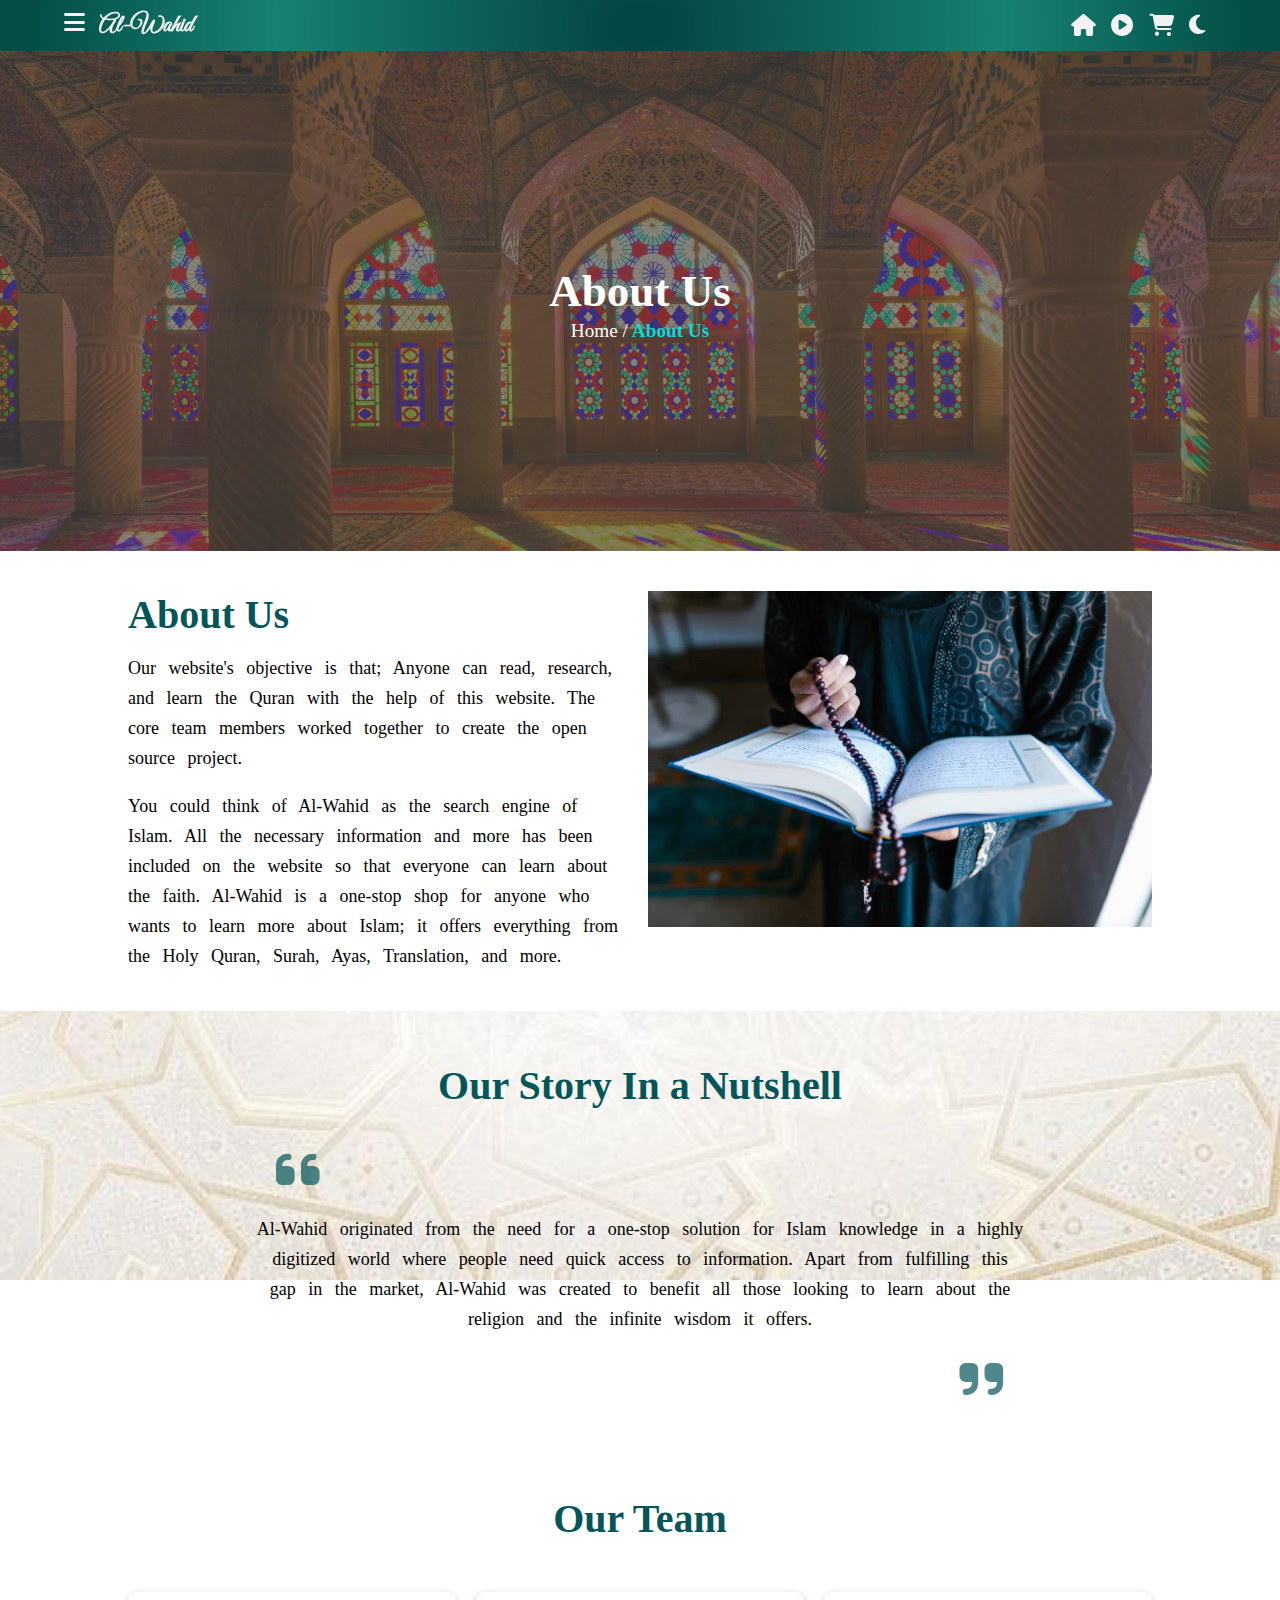
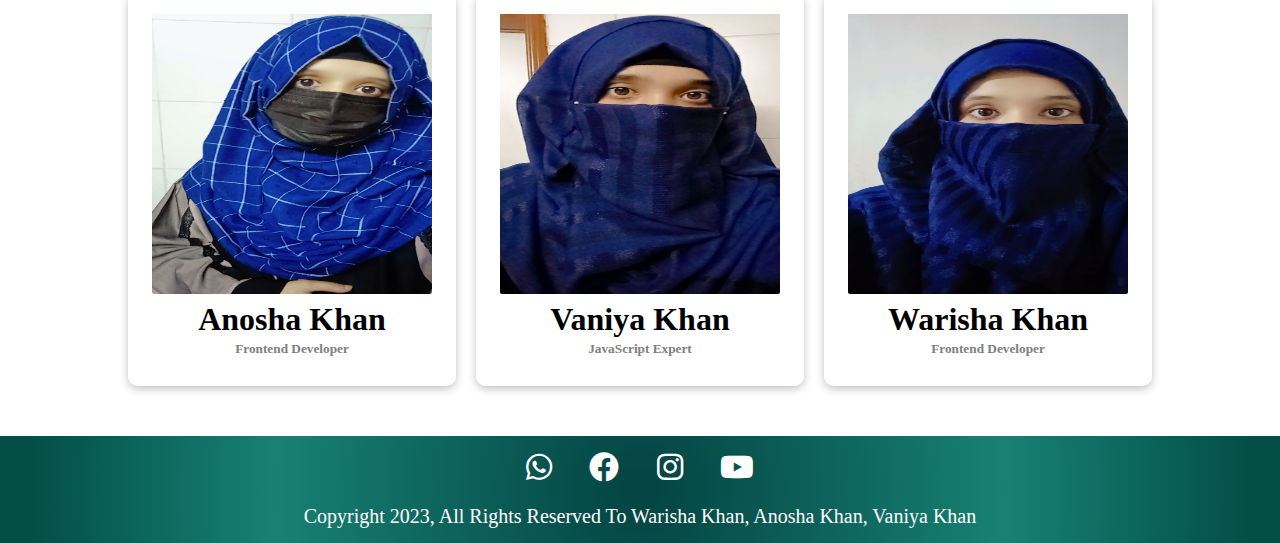
==== about.html @ 717a0ed1 "first commit" ====
<!DOCTYPE html>
<html lang="en">

<head>
    <meta charset="UTF-8">
    <meta name="viewport" content="width=device-width, initial-scale=1.0">
    <title>Al-Wahid/About us</title>
    <link rel="stylesheet" href="about.css">
    <link rel="shortcut icon" href="./img/al_wahid-removebg-preview.png" type="image/x-icon">
    <link rel="stylesheet" href="style.css">
    <link rel="stylesheet" href="./icons/all.min.css">
    <link rel="stylesheet" href="./icons/fontawesome.min.css">
    <link rel="preconnect" href="https://fonts.googleapis.com">
    <link rel="preconnect" href="https://fonts.gstatic.com" crossorigin>
    <link href="https://fonts.googleapis.com/css2?family=Great+Vibes&display=swap" rel="stylesheet">
    <script src="https://code.jquery.com/jquery-3.7.0.min.js"
        integrity="sha256-2Pmvv0kuTBOenSvLm6bvfBSSHrUJ+3A7x6P5Ebd07/g=" crossorigin="anonymous"></script>
    <style>
        /* body.night {
            background-color: #000;
            color: #fff;
        }

        .fa-moon.moonactive {
            color: rgb(5, 2, 2);
        } */
        body {
    background-color: white;
    color: black;
}

/* Dark Theme */
.dark-theme {
    background-color: black;
    color: white;
}
    </style>
</head>

<body>
    <header>
        <div class="title">

            <h2><i class="fa-solid fa-bars"></i><a href="index.html"> Al-Wahid</a></h2>
        </div>
        <div class="headicon">
            <a href="index.html"><i class="fa-solid fa-home"></i></a>
            <a href="audio.html"> <i class="fa-solid fa-circle-play"></i></a>
            <a href="shop.html"><i class="fa-solid fa-cart-shopping"></i></a>
            <!-- <i id="dark-change" class="fa-solid fa-moon moonbhai"></i> -->
            <i  id="themeButton" class="fa-solid fa-moon moonbhai"></i>
        </div>
    </header>
    <nav class="menu">
        <ul>

            <li><a href="index.html">home</a></li>
            <li><a href="history.html">history</a></li>
            <li><a href="Quran.html">surah</a></li>
            <li><a href="audio.html">audio</a></li>
            <li><a href="duas.html">Duas</a></li>
            <li><a href="shop.html">Shop</a></li>
            <li><a href="about.html">about us</a></li>
        </ul>
    </nav>


    <section class="about-hero">
        <div class="about-div">
            <a href="">
                <h1>About Us</h1>
            </a>
            <a href="index.html"> <span>Home /</span> </a>
            <a href=""> <span class="about-clr">About Us</span></a>
        </div>
    </section>

    <sectin class="sec2">
        <div class="about-text">
            <h1>About Us</h1>
            <p>Our website's objective is that; Anyone can read, research, and learn the Quran with the help of this
                website. The core team members worked together to create the open source project.</p>
            <br>
            <p>You could think of Al-Wahid as the search engine of Islam. All the necessary information and more has
                been included on the website so that everyone can learn about the faith. Al-Wahid is a one-stop shop for
                anyone who wants to learn more about Islam; it offers everything from the Holy Quran, Surah, Ayas,
                Translation, and more.</p>
        </div>
        <div class="about-img">
            <a href=""><img src="./img/resite.png" alt=""></a>
        </div>
    </sectin>
    <section class="sec3">

        <div class="audio-sec3">

            <h1>Our Story In a Nutshell</h1>
            <div class="abouticon-div">
                <i class="fa-solid fa-quote-left"></i>
            </div>
            <p>Al-Wahid originated from the need for a one-stop solution for Islam knowledge in a highly digitized world
                where people need quick access to information. Apart from fulfilling this gap in the market, Al-Wahid
                was
                created to benefit all those looking to learn about the religion and the infinite wisdom it offers.
            </p>
            <div class="abouticon-div2">
                <i class="fa-solid fa-quote-right"></i>
            </div>

        </div>

    </section>

    <section class="sec4">
        <h1 class="team">Our Team</h1>
        <div class="ak-div">

            <div class="text">
                <img src="./img/ak.jpg" alt="">
                <h1>Anosha Khan</h1>
                <h5>Frontend Developer</h5>
            </div>


            <div class="text">
                <img src="./img/vk.jpg" alt="">
                <h1>Vaniya Khan</h1>
                <h5>JavaScript Expert</h5>
            </div>

            <div class="text">
                <img src="./img/wk.jpg" alt="">
                <h1>Warisha Khan</h1>
                <h5>Frontend Developer</h5>
            </div>
        </div>
    </section>

    <footer>
        <div class="foot">
            <a href=""><i class="fa-brands fa-whatsapp"></i></a>
            <a href=""><i class="fa-brands fa-facebook"></i></a>
            <a href=""><i class="fa-brands fa-instagram"></i></a>
            <a href=""><i class="fa-brands fa-youtube"></i></a>
        </div>
        <div class="span">
            <a href="">Copyright 2023, All Rights Reserved To Warisha Khan, Anosha Khan, Vaniya Khan </a>
        </div>
    </footer>
    <script src="theme.js"></script>
    <script>
        $(document).ready(function () {
            $(".fa-bars").click(function () {
                $(".menu").slideToggle();
            });
        })



        var content = document.getElementsByTagName('body')[0];
        console.log(content);

        var darkmode = document.getElementById('dark-change');
        console.log(darkmode);
        let them = document.querySelector('.moonbhai');

        darkmode.addEventListener('click', function () {

            console.log(them);

            // body.classList.toggle('body');
            content.classList.toggle('night');
            // darkmode.classlist.toggle('active');


        })


        darkmode.addEventListener("click", () => {

            them.classList.toggle('moonactive');



        })

    </script>




</body>

</html>
---- style.css ----
* {
    margin: 0;
    padding: 0;
    box-sizing: border-box;
    text-decoration: none;

}

/* model popup */
.model-btn {
    width: 100%;
    padding: 10px 15px;
    background-color: rgb(184, 3, 3);
    color: white;
    cursor: pointer;
    font-weight: 600;
    text-transform: capitalize;
    outline: none;
    border: 2px solid rgb(184, 3, 3);

}

.submit-div input {
    padding: 10px 15px;
    color: rgb(184, 3, 3);
    background-color: white;
    cursor: pointer;
    font-size: large;
    font-weight: 600;
    text-transform: capitalize;
    outline: none;
    border: 2px solid rgb(184, 3, 3);
    width: 80%;
    margin: 0 10%;
    border-radius: 5px;
}

.submit-div input:hover {
    background-color: rgb(184, 3, 3);
    color: white;
}

.checkform [type=text],
input[type=email],
input[type=number] {

    width: 100%;
    margin-bottom: 5%;
    height: 40px;
    padding: 8px;
    border-radius: 2px;
    background-color: #f2f2f2;
    border: 1px solid #f2f2f2;
    outline: none;
    text-transform: capitalize;
}

table {
    width: 100%;
}

.checkform {
    color: #E8F5E9;
    background-color: rgba(14, 86, 78, 0.862);
    width: 30%;
    padding: 30px;
    position: fixed;
    left: 50%;
    top: -60%;
    transform: translate(-50%, -50%);
    transition: 1.5s;
    font-size: 18px;
}

.checkform span {
    position: absolute;
    right: 0;
    width: 30px;
    font-weight: bold;
    color: white;
    background-color: rgb(184, 3, 3);
    line-height: 30px;
    height: 30px;
    text-align: center;
    top: 0;
    cursor: pointer;
}

.showmodel {
    top: 58%;
}

.translation .fa-regular,.fa-play,.fa-book-open,.fa-ellipsis{
color: rgb(24, 153, 149) !important;
    
}
.info a{
    color: #929191 !important;
}
.translation {
    width: 70%;
    margin: 20px auto;
}

.translation1 {
    font-size: 20px;
    width: 70%;
    margin: auto;
    display: grid;
    grid-template-columns: 1fr 1fr;
}

.trans1 p {
    color: rgb(102, 102, 101);
    line-height: 40px;
}

.trans1 a {
    text-decoration: none;
    color: rgb(24, 153, 149);
}

.trans2 p {
    text-align: right;
}

.trans2 a {

    text-decoration: none;
    line-height: 40px;
}

.trans2 i {
    padding-right: 10px;
}

.play a {
    color: rgb(24, 153, 149) !important;
}

.arabi {
    margin-top: 20px;
    width: 100%;
    text-align: right;
    line-height: 35px;
}

.arabi a {
    color: black;
    font-size: larger;
    font-weight: bold;
}

.translation .fa-regular {
    color: black;
}

.arabi span {
    border: 1px solid black;
    padding: 3px 8px;
    border-radius: 50%;
}

.eng {

    display: grid;
    grid-template-columns: 0.5fr 2fr;
    text-align: left;
}

.sideslider .asideSurah {
    top: 15vh;
    height: 85vh;
    background-color: rgb(4, 86, 83);
    padding: 10px;
    text-align: center;
    overflow: scroll;
    width: 12%;
    position: fixed;
    left: -100%;
}

.asideSurah a {
    margin: 10px 0px;
    line-height: 40px;
    font-weight: bold;
    text-decoration: none;
    overflow: scroll;
    color: white;

}

.ham-btn i {
    padding: 0px 10px;

}

.ham-btn a {
    color: white;
    padding: 10px 0px;
    text-decoration: none;
}

.ham-btn {
    z-index: 202;
    padding: 8px 0px;
    position: fixed;
    width: 12%;
    background-color: rgb(4, 86, 83);
    outline: none;
    border: 2px solid rgb(4, 86, 83);
    font-size: large;
}

.image-div .white {
    display: none;
}

.night .image-div .white {
    display: inline-block;

}

.night .image-div .black {
    display: none;
}

/* end surah css */
.title {
    font-family: 'Great Vibes';
}

.title a {
    color: #f2f2f2;
}

.headicon {
    font-size: 22px;

}

.headicon .fa-solid,
.fa-regular {
    padding-right: 10px;
    color: #f2f2f2
}

.headicon .fa-regular {
    padding-right: 10px;
    color: #f2f2f2
}

.title .fa-solid {
    padding-right: 10px;
    color: #f2f2f2
}

.fa-solid,
.fa-regular:hover {
    cursor: pointer;
}

header {
    position: sticky;
    top: 0px;
    display: flex;
    flex-wrap: wrap;
    justify-content: space-between;
    align-items: center;
    padding: 10px 5%;
    z-index: 20202;
    background: radial-gradient(circle, rgba(4, 70, 68, 1) 3%, rgba(9, 121, 107, 0.9415966215587798) 57%, rgba(3, 79, 70, 1) 95%);
}

.menu a {
    text-decoration: none;
    text-transform: capitalize;
    font-size: larger;
    color: rgb(4, 86, 83);
    font-weight: 800;
    border-bottom: 2px solid #f2f2f2;
    transition: border .5s linear;
}

.menu li {
    display: inline;
    text-align: center;
    margin: 0 16px;
}

.menu li a:hover {

    border-bottom: 2px solid rgb(4, 86, 83);

}

.menu {
    z-index: 1010;
    position: sticky;
    top: 8vh;
    /* top: 3.9vh; */
    font-family: 'Alegreya', serif;
    text-align: center;
    background-color: #f2f2f2;
    padding: 20px;
    display: none;
}

@media(max-width:1360px) {
    .menu {
        top: 3.5vh;
    }
}

@media(max-width:1360px) {
    .sideslider .asideSurah {
        top: 7.5vh;
    }
}

@media(max-width:664px) {

    .menu li {
        display: block;
        padding: 5px 0px;
    }
}

@media(max-width:672px) {
    .player #title {
        width: 55%;
    }

    .sec2 {

        grid-template-columns: repeat(auto-fit, minmax(350px, auto));

    }

    .about-text {
        width: 90%;

        font-size: 12px;
        line-height: 10px
    }

    .about-img {
        width: 80%;
    }

}

@media(max-width:510px) {
    .about-text {
        width: 75%;
    }
}

@media(max-width:570px) {
    .image-div .image {
        width: 30%;
    }
}

@media(max-width:950px) {

    .ham-btn {
        width: 15%;
    }

    .sideslider .asideSurah {
        width: 15%;
    }
    .translation1{
        width: 65%;
    }
}

.hero {
    text-align: center;
    background-color: black;
}

.hero img {
    width: 300px;
    height: 300px;
}

.heading h1 {
    text-transform: capitalize;
    color: rgb(4, 86, 83);
    font-family: 'Alegreya', serif;
    word-spacing: 4px;
    padding-bottom: 30px;
    font-size: 40px;
}

.heading p {
    font-size: large;
    line-height: 30px;
    font-family: 'Alegreya', serif;
    word-spacing: 4px;
}

.history-img img {
    width: 100%;
    height: 100%;
}

.history {
    display: grid;
    grid-template-columns: repeat(auto-fit, minmax(300px, auto));
    grid-column-gap: 50px;
    padding: 30px 60px;
    justify-content: center;
}

.history-btn {
    background-color: rgb(4, 86, 83);
    padding: 10px 20px;
    font-family: 'Alegreya', serif;
    outline: none;
    border: 2px solid rgb(4, 86, 83);
    font-size: large;
    text-transform: capitalize;
    margin-top: 40px;
    margin-bottom: 20px;
    border-radius: 4px;

}

.history-btn:hover {
    background-color: white;
    color: rgb(14, 86, 77);


}

.history-btn a:hover {
    color: rgb(14, 86, 77);
}

.history-btn a {
    text-decoration: none;
    color: white;
}

.name {
    text-transform: capitalize;
    color: rgb(4, 86, 83);
    font-family: 'Alegreya', serif;
    word-spacing: 4px;
    padding: 20px 0;
    font-size: 40px;
    width: 90%;
    margin: auto;
}

.night .card {
    border: 2px solid white;
}

.card {
    padding: 8px 0px;
    border: 2px solid rgb(4, 86, 83);
    border-radius: 20px;
    text-align: center;
    width: 100%;
}

.card img {
    height: 150px;
}

.surah {
    display: grid;
    grid-template-columns: repeat(auto-fit, minmax(350px, auto));
    grid-gap: 20px;
    width: 90%;
    margin: auto;
}

@media (max-width:400px) {
    .surah {
        grid-template-columns: repeat(auto-fit, minmax(200px, auto));
        justify-content: center;
    }

    .product-sec {
        grid-template-columns: repeat(auto-fit, minmax(200px, auto));
    }

    .aboutus {
        grid-template-columns: repeat(auto-fit, minmax(300px, auto));
    }

    .player #title {
        width: 70%;
    
    }

    .about-text {
        width: 60% !important;
    }

    .about-img {
        width: 55% !important;
    }
}

.night .surah a {
    color: #fff;
}

.surah a {
    text-decoration: none;
    color: black;
}

.surah-btn {
    width: 120px;
    padding: 8px 0px;
    border-radius: 20px;
    background-color: rgb(4, 86, 83);
    border: 2px solid rgb(4, 86, 83);
    font-size: 20px;
    text-transform: capitalize;
    margin: 20px auto;
    text-align: center;
}

.surah-btn a {
    color: white;
}

.surah-btn:hover {
    border: 2px solid rgb(4, 86, 83);
    background-color: white;
}

.surah-btn:hover a {
    color: rgb(4, 86, 83);
}

.produst-box1 img {
    width: 100%;
    border-radius: 20px;
    border: 2px solid rgb(4, 86, 83);

}

.products img {
    width: 100%;
    border-radius: 20px;
    border: 2px solid rgb(4, 86, 83);
}

.produst-box2 {
    display: grid;
    grid-template-columns: 1fr 1fr;
    grid-gap: 15px;
}

.product-sec {
    display: grid;
    grid-template-columns: repeat(auto-fit, minmax(300px, auto));
    grid-gap: 20px;
    width: 90%;
    margin: auto;
}

.aboutus {
    display: grid;
    grid-template-columns: repeat(auto-fit, minmax(350px, auto));
    width: 90%;
    margin: auto;
    justify-content: space-around;
    line-height: 30px;
}

.about2 li {
    text-transform: capitalize;
    list-style-type: none;
}

@media(max-width:777px) {
    .about2 h2 {
        text-align: center;
    }

    .about2 li {
        text-align: center;

    }

    .about1 {
        text-align: center;
    }

    .aboutus img {
        text-align: center;

    }

}

.about2 a {
    text-decoration: none;
    color: rgb(249, 237, 146);
    font-size: 18px;

}

.about2 a:hover {
    border-bottom: 2px solid rgb(229, 231, 126);
    transition: border 0.8s linear;
}

.about2 ul {
    margin-top: 10px;
}

.about-sec {

    margin-top: 5%;
    background-color: black;
    color: rgb(229, 231, 126);
    padding: 20px 0;
    font-family: 'Alegreya', serif;
}

.night .surah-num {
    background-color: rgba(148, 148, 148, 0.448);
}

.surah-num {
    background-color: rgba(220, 222, 221, 0.942);
    padding: 10px;
    width: 50px;
    height: 50px;
    text-align: center;
    transform: rotate(45deg);
    border-radius: 5px;
}

a:hover .surah-num {
    background: radial-gradient(circle, rgba(4, 70, 68, 1) 3%, rgba(9, 121, 107, 0.9415966215587798) 57%, rgba(3, 79, 70, 1) 95%);
}

a:hover .surah-card p {
    color: rgb(13, 134, 130);
}

a:hover .digits {
    color: white;
}

.digits {
    transform: rotate(-45deg);

}

.surah-img img {
    width: 70px;
    height: 32.73px;
}

.surah-img {
    text-align: center;
}

.surah-card p {
    font-size: larger;
    color: rgb(102, 102, 101);
}

/* quran css */
.night .surah-container a {
    color: #fff;
}

.surah-container a {
    color: black;
}

.surah-card:hover {
    border: 2px solid rgb(19, 138, 134);
}

.surah-card {
    display: flex;
    align-items: center;
    justify-content: space-between;
    padding: 10px 15px;
    border: 2px solid rgb(102, 102, 101);
    border-radius: 5px;
}

.surah-name {
    padding: 0 15px;
    line-height: 30px;
}

.surah-flex {
    display: flex;
    align-items: center;

}

.surah-container {
    display: grid;
    grid-template-columns: repeat(auto-fit, minmax(350px, auto));
    grid-gap: 15px;
    width: 100%;
    padding: 20px 5%;
}

@media(max-width:368px) {
    .surah-container {
        grid-template-columns: repeat(auto-fit, minmax(250px, auto));
    }

    .title {
        width: 100%;
        text-align: center;
    }

    .headicon {
        line-height: 50px;
        width: 100%;
        text-align: center;
    }

    .headicon i {
        margin: 0px 10px;
    }
}

/* product page */
:root {
    --light: #E8F5E9;
}

.vkcontainer {
    width: 100%;
    margin: auto;
    transition: 0.5s;
}

.vkheader {
    margin: 20px 0px;
    text-align: center;
}

.night .vkheader a {
    color: #fff;
}

.vkheader a {
    color: rgb(14, 86, 77);
    font-size: 24px;
}

.vkheader .shopping {
    position: relative;
    text-align: right;
}

header .shopping img {
    width: 30px;
    color: mintcream;

}

header .shopping span {
    background: red;
    border-radius: 50%;
    color: #fff;
    position: absolute;
    top: 10px;
    right: 4.5%;
    padding: 2px 6px;
    font-size: small;
}

@media(max-width:992px) {
    header .shopping span {
        top: -11px;
        right: 12%;
        position: relative;
    }

    header .shopping img {
        position: absolute;
    }
}

.imagecontainer {
    display: grid;
    grid-template-columns: repeat(auto-fit, minmax(250px, auto));
    grid-gap: 20px;

    margin: 20px;

}

.imagecontainer .box p {
    line-height: 30px;

}

.imagecontainer .box {
    cursor: pointer;
    width: 100%;
    text-align: center;
    box-shadow: rgba(33, 84, 6, 0.2) 0px 2px 8px 0px;
    padding: 15px;
    border-radius: 10px;
    border: 1px solid #fff;
}

.imagecontainer .box img {

    width: 100%;
    height: 280px;
}

.imagecontainer button {
    background: linear-gradient(rgba(4, 70, 68, 1) 3%, rgba(9, 121, 107, 0.9415966215587798) 57%, rgba(3, 79, 70, 1) 95%);
    background-color: #064e31;
    color: #fff;
    margin-bottom: 10px;
    padding: 8px 20px;
    border: none;
    border-radius: 4px;
    cursor: pointer;
}

.imagecontainer button:hover {
    color: #E8BC0E;


}

.image {
    width: 20%;
}

.image-div {

    text-align: center;
}

#blue {
    background-color: rgb(215, 247, 246);
    color: black;
}

.list {
    display: grid;
    grid-template-columns: repeat(auto-fit, minmax(250px, 1fr));
    column-gap: 10px;
    row-gap: 20px;
    margin-top: 50px;
}

.list .item {
    box-shadow: 0 50px 50px #757676;
    text-align: center;
    background-color: var(--light);
    padding: 20px;
    letter-spacing: 1px;
}

.list .item img {

    width: 100%;
    height: 200px;
    object-fit: contain;
}

.list .item .title {
    font-weight: 600;
}

.list .item .price {
    margin: 10px;
}

.list .item button {
    background-color: #064e31;
    color: #fff;
    width: 100%;
    padding: 10px;
}

.night .card1 {
    background-color: black;
    color: white;
}

.card1 {
    position: fixed;
    top: 0;
    left: 100%;
    width: 500px;
    background-color: white;
    overflow: scroll;
    height: 100vh;
    transition: 0.5s;
    z-index: 20202020;
}

.checkOut1 {
    background: linear-gradient(rgba(4, 70, 68, 1), rgba(9, 121, 107), rgba(3, 79, 70));

}

#clr {
    background: linear-gradient(rgba(4, 70, 68, 1), rgba(9, 121, 107), rgba(3, 79, 70));
}

.card1 .modal-body {
    background-color: white;
}

.active .card1 {
    left: calc(100% - 465px);
}

.card1 h1 {
    color: #E8BC0E;
    font-weight: 600;
    margin: 0px;
    padding: 0 35px;
    height: 80px;
    display: flex;
    align-items: center;
}

.card1 .checkOut {
    position: absolute;

    width: 100%;
    display: grid;
    grid-template-columns: repeat(2, 1fr);
    margin-top: 10px;
}

.card1 .checkOut div {

    width: 100%;
    height: 70px;
    display: flex;
    justify-content: center;
    align-items: center;
    font-weight: bold;
    cursor: pointer;
}

.card1 .checkOut div:nth-child(2) {
    color: #fff;
}

.listCard li {
    display: grid;
    grid-template-columns: 100px repeat(3, 1fr);
    color: rgb(14, 86, 77);
    row-gap: 10px;
    column-gap: 5px;
}

.night .listCard li {
    color: white;
}

.listCard li div {
    display: flex;
    justify-content: center;
    align-items: center;
}

.listCard li img {
    width: 90%;
    margin: 10px 0px;
}

.listCard li button {
    background-color: rgba(255, 255, 255, 0);
    border: none;
}

.night .listCard li button {
    color: #f2f2f2;
}

.listCard .count {
    margin: 0 10px;
}

.fa-trash {
    margin-left: 10px;
    color: rgb(215, 8, 8);
    font-size: 14px;
    padding-right: 10px;
}

.secrhformm input[type=text] {
    padding: 10px 55px;
}

@media(max-width:300px) {
    .secrhformm input[type=text] {
        padding: 10px 40px;
    }
}

.secrhformm {
    padding: 0px 1.5%;
    width: 100%;
    margin: auto;

}

/* product end */
.foot {
    font-size: 30px;
    text-align: center;
    width: 90%;
    margin: auto;
}

.foot i {
    padding: 0 5px;
}

footer .span {
    display: block;
    text-align: center;
    padding-top: 20px;
    font-size: 20px;
}

.space {
    padding: 0 22%;

}

footer {
    background: radial-gradient(circle, rgba(4, 70, 68, 1) 3%, rgba(9, 121, 107, 0.9415966215587798) 57%, rgba(3, 79, 70, 1) 95%);
    padding: 15px 0;

}

footer a {
    color: white;
    padding: 0px 10px;
}

/* swiper css */
.swiper {
    width: 100%;
    height: 500px;

}

.swiper-slide {
    text-align: center;
    font-size: 18px;
    background: #fff;
    display: flex;
    justify-content: center;
    align-items: center;
}

.swiper-slide img {
    width: 100%;
    height: 500px;
}

/* about css */
.about-hero {
    color: white;
    background-image: url(./img/about\ hero.png );
    background-position: center;
    background-size: cover;
}

.about-div {
    height: 500px;
    background-color: rgba(68, 70, 69, 0.646);
    text-align: center;
    line-height: 40px;
    padding: 220px 0;
}

.about-clr {
    color: rgb(10, 216, 223);
    font-size: 18px;
    font-weight: bold;
}

.about-div a {
    color: white;
    text-decoration: none;
}

.about-div span {
    font-size: larger;
}

.about-div h1 {
    font-size: 45px;
}

.about-img img {
    width: 100%;
}

.about-img {
    text-align: center;
}

.sec2 {
    display: grid;
    grid-template-columns: repeat(auto-fit, minmax(500px, auto));
    grid-gap: 15px;
    width: 80%;
    margin: 40px auto;
}

.sec2 h1 {
    font-size: 40px;
    color: rgb(4, 86, 89);
    margin-bottom: 15px;
}

.sec2 p {
    line-height: 30px;
    word-spacing: 8px;
    font-size: large;
}

.sec3 .fa-solid {
    font-size: 50px;
    color: rgba(4, 86, 89, 0.705);
    padding: 20px;
}

.audio-sec3 {
    width: 60%;
    margin: auto;
    text-align: center;
}

.night .audio-sec3 p {
    color: black;
}

.audio-sec3 h1,
.team {
    font-size: 40px;
    color: rgb(4, 86, 89);
    margin-bottom: 15px;
}

.abouticon-div2 {
    text-align: right;
}

.abouticon-div {
    text-align: left;
}

.sec3 p {
    line-height: 30px;
    word-spacing: 8px;
    font-size: large;
    color: black;
}

.sec3 {
    margin: 20px 0;
    background-image: url(./img/background.png);
    background-repeat: no-repeat;
    background-size: cover;
    padding: 4% 0;
    background-attachment: fixed;
}

.sec4 .text h5 {
    color: gray;

}

.sec4 .text {
    text-align: center;
    line-height: 30px;
    padding-bottom: 20px;
    box-shadow: rgba(0, 0, 0, 0.24) 0px 3px 8px;
    border: 2px solid white;
    border-radius: 10px;
}

.sec4 {
    text-align: center;
}

.text img {
    width: 280px;
    height: 300px;
    padding-top: 20px;
    border-radius: 2px;
}

.ak-div {
    display: grid;
    grid-template-columns: repeat(auto-fit, minmax(300px, auto));
    grid-gap: 20px;
    width: 80%;
    margin: 50px auto;

}

/* History css */
.vkhistory {
    width: 90%;
    margin: auto;
    margin-top: 30px;
    margin-bottom: 10px;
    display: grid;
    grid-template-columns: repeat(auto-fit, minmax(500px, auto));
    grid-gap: 40px;
}
.vkimg{
    /* width: 80%; */
    text-align: center;
}
.vkimg img {
    width: 100%;
}

.vk-text {
    font-size: 20px;
    line-height: 30px;
    word-spacing: 5px;
}

@media(max-width:1152px) {
    .vkhistory {
        grid-template-columns: repeat(auto-fit, minmax(450px, auto));
    }
}

@media(max-width:475px) {
    .vkhistory {
        grid-template-columns: repeat(auto-fit, minmax(250px, auto));
    }

    .secrhformm input[type=text] {
        width: 100%;
        text-align: center;
    }

    .about-text {
        width: 70%;
    }

    .about-img {
        width: 70%;
    }


}

/* -----------transtalion button------ */

.trans-btn, .ak-trans-btn{
    margin: 5px 0px;
    padding: 5px 8px;
    outline: none;
    background-color: white;
    border: 1px solid rgb(13, 134, 130);
    color: rgb(13, 134, 130);
    border-radius: 3px;
}
.ak-trans-btn:hover{
    cursor: pointer;
    background-color: rgb(13, 134, 130);
    color: white;
}
.trans-btn:hover{
    cursor: pointer;
    background-color: rgb(13, 134, 130);
    color: white;
}
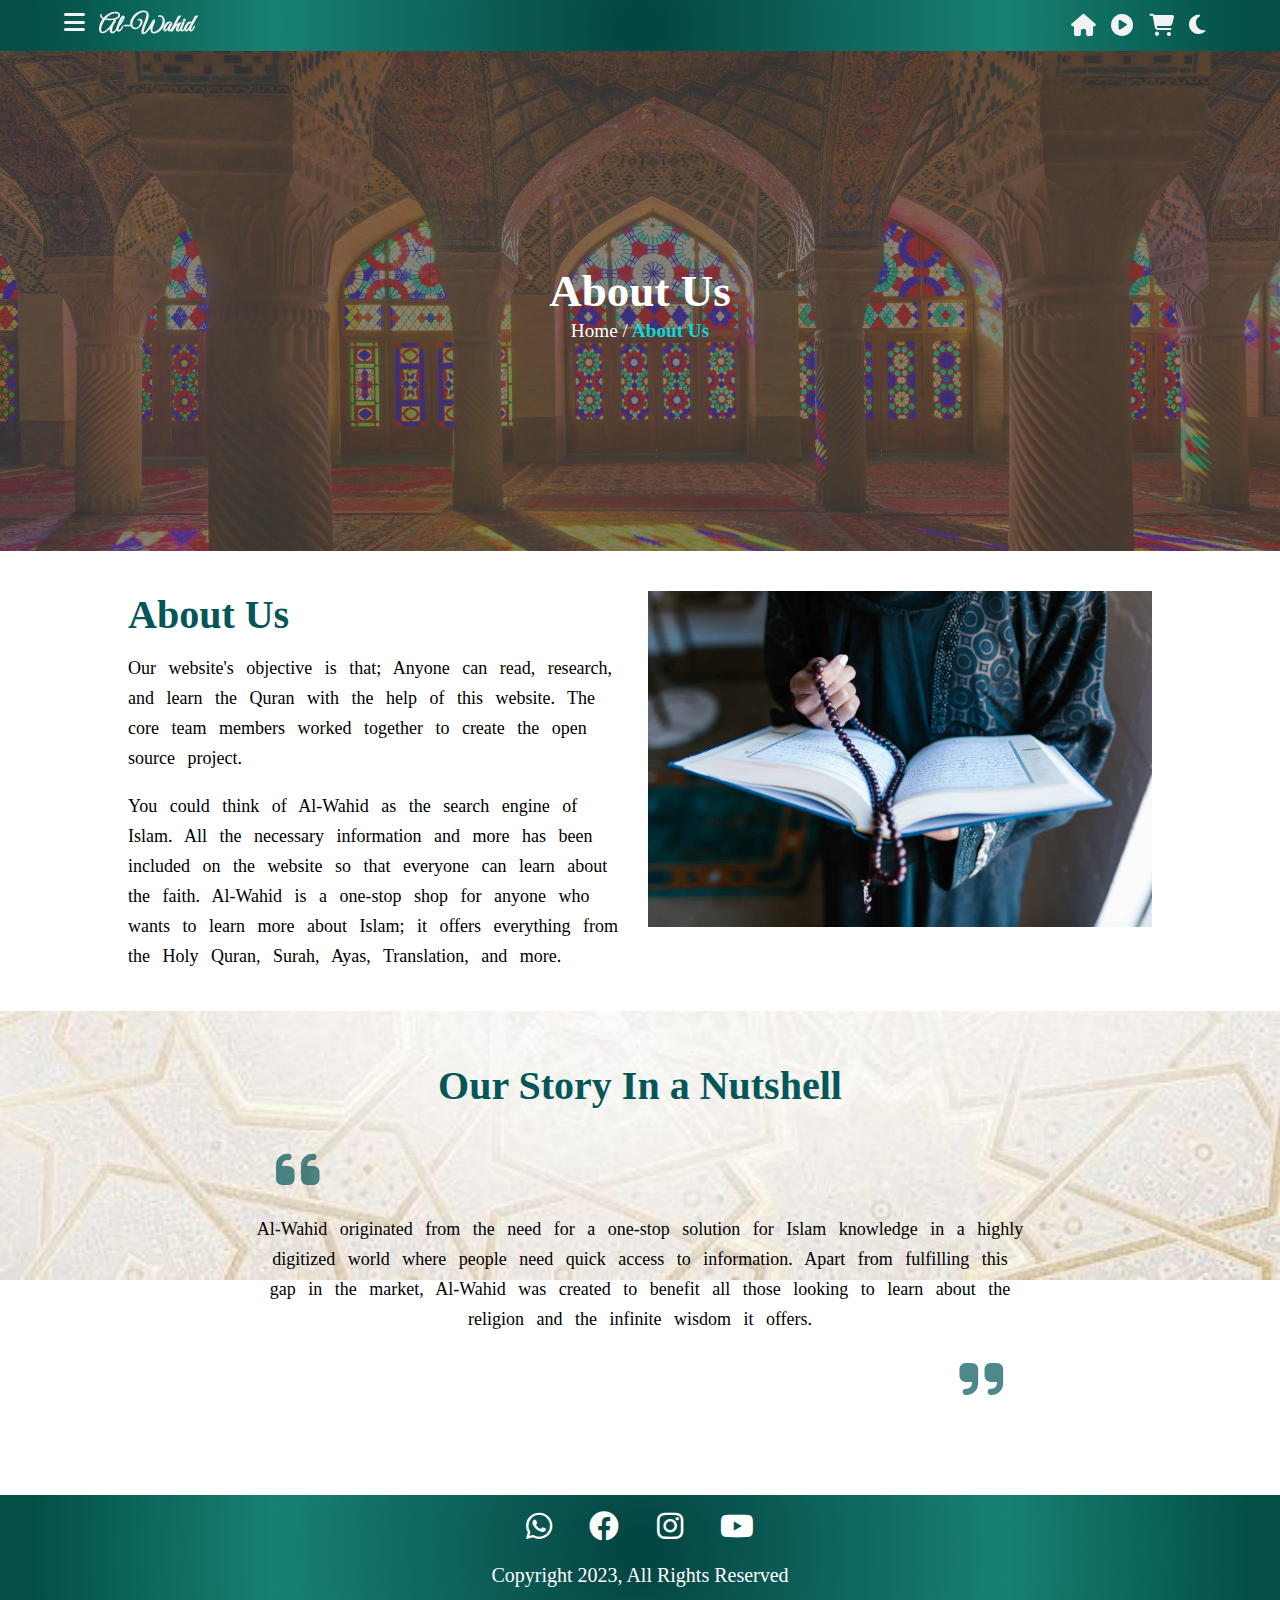
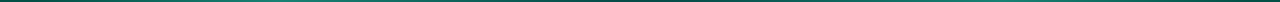
==== commit c7c4ae99: "Update about.html" ====
--- a/about.html
+++ b/about.html
@@ -111,31 +111,7 @@
 
     </section>
 
-    <section class="sec4">
-        <h1 class="team">Our Team</h1>
-        <div class="ak-div">
-
-            <div class="text">
-                <img src="./img/ak.jpg" alt="">
-                <h1>Anosha Khan</h1>
-                <h5>Frontend Developer</h5>
-            </div>
-
-
-            <div class="text">
-                <img src="./img/vk.jpg" alt="">
-                <h1>Vaniya Khan</h1>
-                <h5>JavaScript Expert</h5>
-            </div>
-
-            <div class="text">
-                <img src="./img/wk.jpg" alt="">
-                <h1>Warisha Khan</h1>
-                <h5>Frontend Developer</h5>
-            </div>
-        </div>
-    </section>
-
+    
     <footer>
         <div class="foot">
             <a href=""><i class="fa-brands fa-whatsapp"></i></a>
@@ -144,7 +120,7 @@
             <a href=""><i class="fa-brands fa-youtube"></i></a>
         </div>
         <div class="span">
-            <a href="">Copyright 2023, All Rights Reserved To Warisha Khan, Anosha Khan, Vaniya Khan </a>
+            <a href="">Copyright 2023, All Rights Reserved </a>
         </div>
     </footer>
     <script src="theme.js"></script>
@@ -191,4 +167,4 @@
 
 </body>
 
-</html>+</html>
